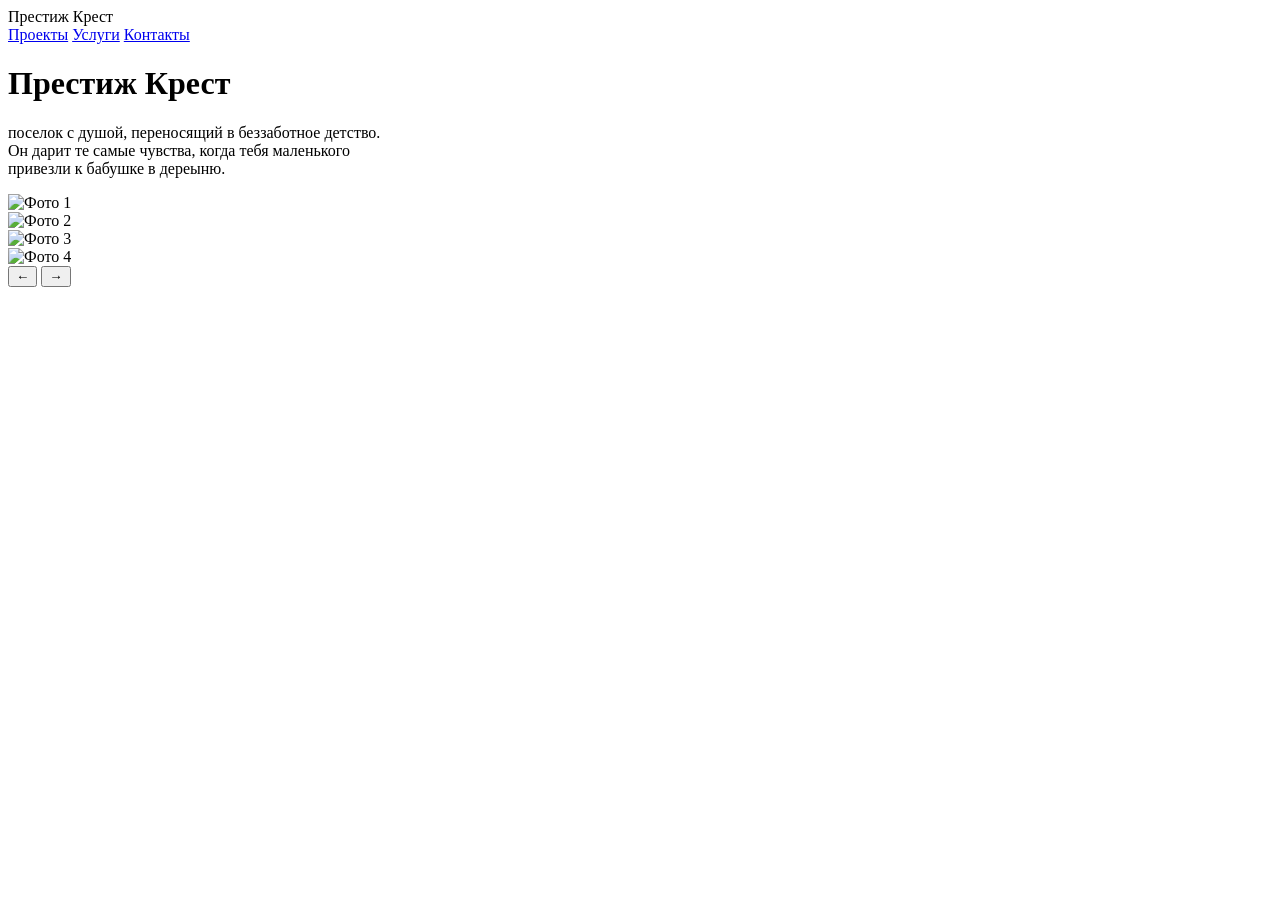
==== index.html @ 71853115 "Add files via upload" ====
<!DOCTYPE html>
<html lang="ru">
    <head>
        <meta charset="utf-8">
        <title>ЖВ 2532</title>
        <link rel="stylesheet" href="style.css">
    </head>

    <body>
<header>
   <div class="logo">
    <span class="Text-name">Престиж Крест</span>
   </div>

    <nav>
     <a href="#">Проекты</a>
     <a href="#">Услуги</a>
     <a href="#">Контакты</a>
    </nav>

    <div></div>

</header>

<main>
    <h1>Престиж Крест</h1>
    <p class="main-desc">поселок с душой, переносящий в беззаботное детство.
        <br>
        Он дарит те самые чувства, когда тебя маленького 
        <br>
        привезли к бабушке в дереыню.</p>
</main>

<section class="gallery-container">
    <div class="gallery-scroll" id="gallery">
        <!-- фото 16 на 9 -->
        <div class="gallery-item"><img src="фото/дом1.png" alt="Фото 1"></div>
        <div class="gallery-item"><img src="фото/дом2.png" alt="Фото 2"></div>
        <div class="gallery-item"><img src="фото/дом3.png" alt="Фото 3"></div>
        <div class="gallery-item"><img src="фото/дом4.png" alt="Фото 4"></div>
    </div>

    <div class="gallery-controls">
        <button class="nav-btn" id="prevBtn">&#8592;</button>
        <button class="nav-btn" id="nextBtn">&#8594;</button>
    </div>
</section>

<script>
    const gallery = document.getElementById('gallery');
    const prevBtn = document.getElementById('prevBtn');
    const nextBtn = document.getElementById('nextBtn');
    const scrollAmount = 450; 

    nextBtn.addEventListener('click', () => {
        gallery.scrollBy({ left: scrollAmount, behavior: 'smooth' });
    });

    prevBtn.addEventListener('click', () => {
        gallery.scrollBy({ left: -scrollAmount, behavior: 'smooth' });
    });
</script>

    </body>
</html>
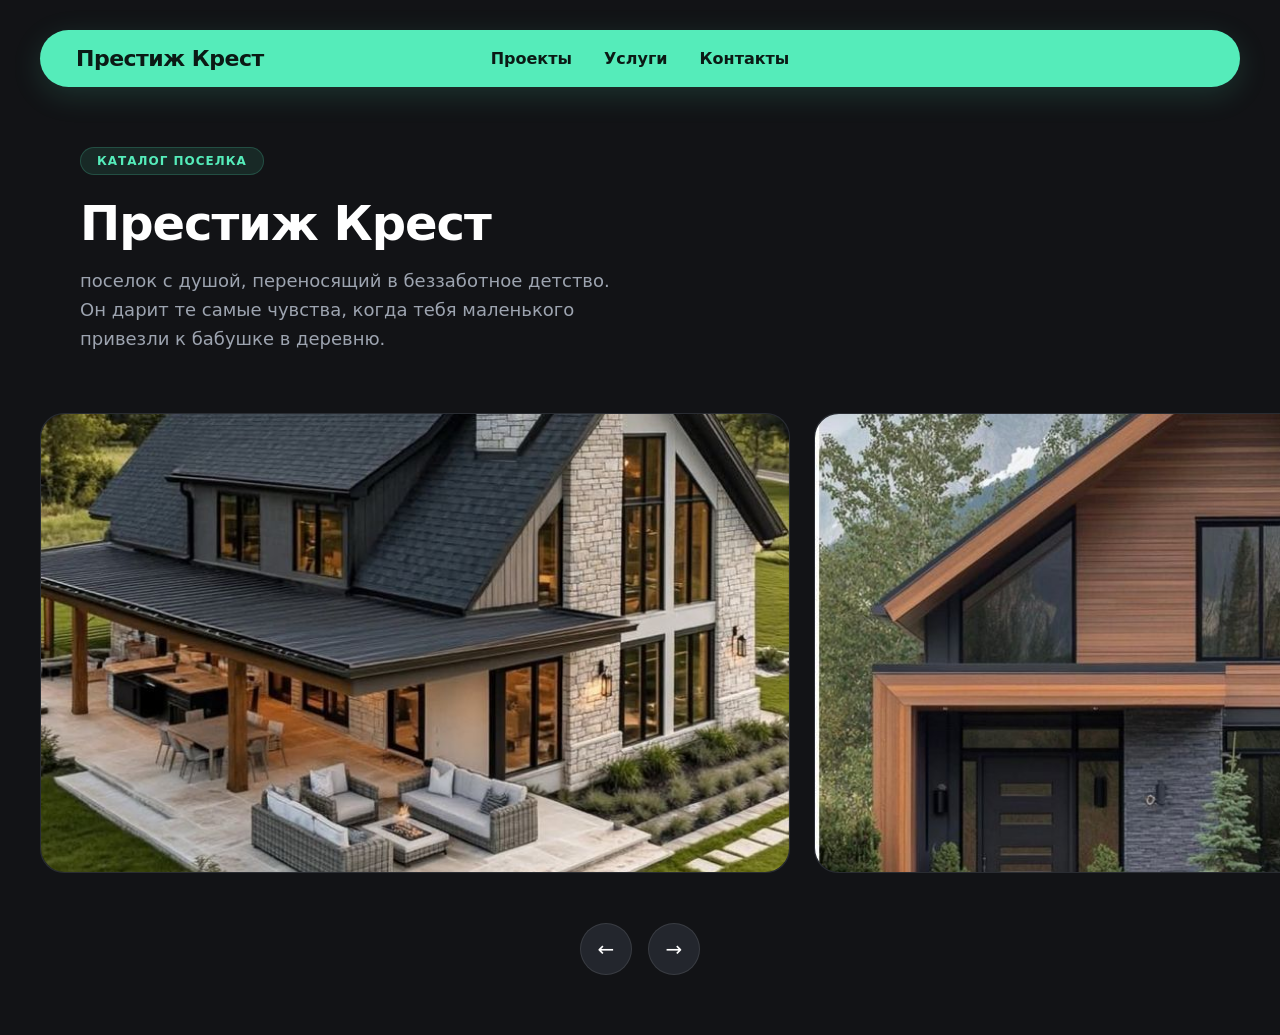
==== commit c7ded9b6: "Add files via upload" ====
--- a/index.html
+++ b/index.html
@@ -1,65 +1,65 @@
 <!DOCTYPE html>
 <html lang="ru">
-    <head>
-        <meta charset="utf-8">
-        <title>ЖВ 2532</title>
-        <link rel="stylesheet" href="style.css">
-    </head>
+<head>
+    <meta charset="utf-8">
+    <meta name="viewport" content="width=device-width, initial-scale=1.0">
+    <title>ЖВ 2532</title>
+    <link rel="stylesheet" href="style_index.css">
+</head>
+<body>
 
-    <body>
-<header>
-   <div class="logo">
-    <span class="Text-name">Престиж Крест</span>
-   </div>
+    <header>
+        <div class="logo">
+            <span class="Text-name">Престиж Крест</span>
+        </div>
 
-    <nav>
-     <a href="#">Проекты</a>
-     <a href="#">Услуги</a>
-     <a href="#">Контакты</a>
-    </nav>
+        <nav>
+            <a href="project.html">Проекты</a>
+            <a href="#">Услуги</a>
+            <a href="#">Контакты</a>
+        </nav>
 
-    <div></div>
+        <div class="header-spacer"></div>
+    </header>
 
-</header>
+    <main>
+        <div class="badge">КАТАЛОГ ПОСЕЛКА</div>
+        <h1>Престиж Крест</h1>
+        <p class="main-desc">
+            поселок с душой, переносящий в беззаботное детство.<br>
+            Он дарит те самые чувства, когда тебя маленького<br>
+            привезли к бабушке в деревню.
+        </p>
+    </main>
 
-<main>
-    <h1>Престиж Крест</h1>
-    <p class="main-desc">поселок с душой, переносящий в беззаботное детство.
-        <br>
-        Он дарит те самые чувства, когда тебя маленького 
-        <br>
-        привезли к бабушке в дереыню.</p>
-</main>
+    <section class="gallery-container">
+        <div class="gallery-scroll" id="gallery">
+            <div class="gallery-item"><img src="фото/дом1.png" alt="Фото 1"></div>
+            <div class="gallery-item"><img src="фото/дом2.png" alt="Фото 2"></div>
+            <div class="gallery-item"><img src="фото/дом3.png" alt="Фото 3"></div>
+            <div class="gallery-item"><img src="фото/дом4.png" alt="Фото 4"></div>
+        </div>
 
-<section class="gallery-container">
-    <div class="gallery-scroll" id="gallery">
-        <!-- фото 16 на 9 -->
-        <div class="gallery-item"><img src="фото/дом1.png" alt="Фото 1"></div>
-        <div class="gallery-item"><img src="фото/дом2.png" alt="Фото 2"></div>
-        <div class="gallery-item"><img src="фото/дом3.png" alt="Фото 3"></div>
-        <div class="gallery-item"><img src="фото/дом4.png" alt="Фото 4"></div>
-    </div>
+        <div class="gallery-controls">
+            <button class="nav-btn" id="prevBtn">&#8592;</button>
+            <button class="nav-btn" id="nextBtn">&#8594;</button>
+        </div>
+    </section>
 
-    <div class="gallery-controls">
-        <button class="nav-btn" id="prevBtn">&#8592;</button>
-        <button class="nav-btn" id="nextBtn">&#8594;</button>
-    </div>
-</section>
+    <script>
+        const gallery = document.getElementById('gallery');
+        const prevBtn = document.getElementById('prevBtn');
+        const nextBtn = document.getElementById('nextBtn');
+        const scrollAmount = 450; 
 
-<script>
-    const gallery = document.getElementById('gallery');
-    const prevBtn = document.getElementById('prevBtn');
-    const nextBtn = document.getElementById('nextBtn');
-    const scrollAmount = 450; 
+        nextBtn.addEventListener('click', () => {
+            gallery.scrollBy({ left: scrollAmount, behavior: 'smooth' });
+        });
 
-    nextBtn.addEventListener('click', () => {
-        gallery.scrollBy({ left: scrollAmount, behavior: 'smooth' });
-    });
+        prevBtn.addEventListener('click', () => {
+            gallery.scrollBy({ left: -scrollAmount, behavior: 'smooth' });
+        });
+    </script>
 
-    prevBtn.addEventListener('click', () => {
-        gallery.scrollBy({ left: -scrollAmount, behavior: 'smooth' });
-    });
-</script>
-
-    </body>
-</html>
+</body>
+</html>
--- a/style_index.css
+++ b/style_index.css
@@ -0,0 +1,168 @@
+* {
+    margin: 0;
+    padding: 0;
+    box-sizing: border-box;
+    font-family: 'Inter', system-ui, -apple-system, sans-serif;
+}
+
+body {
+    background-color: #121316;
+    color: #ffffff;
+    min-height: 100vh;
+    padding: 20px 0;
+}
+
+html {
+    scroll-behavior: smooth;
+}
+
+/* Шапка-капсула в стиле Estate Vue */
+header {
+    display: grid;
+    grid-template-columns: 1fr auto 1fr; 
+    align-items: center;
+    padding: 16px 36px;
+    background-color: #55ecba;
+    border-radius: 100px;
+    max-width: 1200px;
+    margin: 10px auto 40px auto;
+    box-shadow: 0 8px 30px rgba(85, 236, 186, 0.15);
+}
+
+.Text-name {
+    color: #0b1a15;
+    font-weight: 800;
+    font-size: 22px;
+    letter-spacing: -0.5px;
+}
+
+nav {
+    display: flex;
+    gap: 32px;
+}
+
+nav a {
+    text-decoration: none;
+    color: #0b1a15;
+    font-size: 16px;
+    font-weight: 600;
+    transition: opacity 0.2s ease;
+}
+
+nav a:hover {
+    opacity: 0.7;
+}
+
+/* Главный блок с заголовком */
+main {
+    max-width: 1200px;
+    margin: 60px auto 40px auto;
+    padding: 0 40px;
+}
+
+.badge {
+    display: inline-block;
+    padding: 6px 16px;
+    background-color: rgba(85, 236, 186, 0.1);
+    border: 1px solid rgba(85, 236, 186, 0.2);
+    color: #55ecba;
+    border-radius: 20px;
+    font-size: 12px;
+    font-weight: 700;
+    letter-spacing: 1px;
+    margin-bottom: 20px;
+}
+
+h1 {
+    font-size: 48px;
+    font-weight: 800;
+    color: #ffffff;
+    margin-bottom: 16px;
+    letter-spacing: -1px;
+}
+
+.main-desc {
+    font-size: 18px;
+    color: #9da4b0;
+    line-height: 1.6;
+}
+
+/* Слайдер и галерея */
+.gallery-container {
+    max-width: 1400px;
+    margin: 40px auto;
+}
+
+.gallery-scroll {
+    display: flex;
+    gap: 24px;
+    overflow-x: auto; 
+    padding: 20px 40px; 
+    scroll-snap-type: x mandatory; 
+    -ms-overflow-style: none;  
+    scrollbar-width: none;  
+}
+
+.gallery-scroll::-webkit-scrollbar {
+    display: none; 
+}
+
+.gallery-item {
+    flex: 0 0 70%; 
+    max-width: 750px;
+    height: 460px;
+    border-radius: 24px;
+    scroll-snap-align: center; 
+    background-color: #1e2127;
+    border: 1px solid rgba(255, 255, 255, 0.05);
+    transition: transform 0.4s cubic-bezier(0.25, 1, 0.5, 1), box-shadow 0.4s ease;
+    will-change: transform;
+}
+
+.gallery-item img {
+    width: 100%;
+    height: 100%;
+    object-fit: cover; 
+    display: block;
+    border-radius: 24px;
+}
+
+.gallery-item:hover {
+    transform: translateY(-6px) scale(1.02); 
+    z-index: 5;
+    box-shadow: 0 20px 40px rgba(0, 0, 0, 0.5);
+}
+
+/* Кнопки навигации слайдера */
+.gallery-controls {
+    display: flex;
+    justify-content: center;
+    gap: 16px;
+    margin-top: 30px;
+}
+
+.nav-btn {
+    width: 52px;
+    height: 52px;
+    border-radius: 50%;
+    background-color: #23262d;
+    border: 1px solid rgba(255, 255, 255, 0.1);
+    color: #ffffff;
+    font-size: 20px;
+    cursor: pointer;
+    display: flex;
+    align-items: center;
+    justify-content: center;
+    transition: all 0.2s ease;
+}
+
+.nav-btn:hover {
+    background-color: #55ecba;
+    color: #0b1a15;
+    border-color: #55ecba;
+    transform: scale(1.08);
+}
+
+.nav-btn:active {
+    transform: scale(0.95);
+}
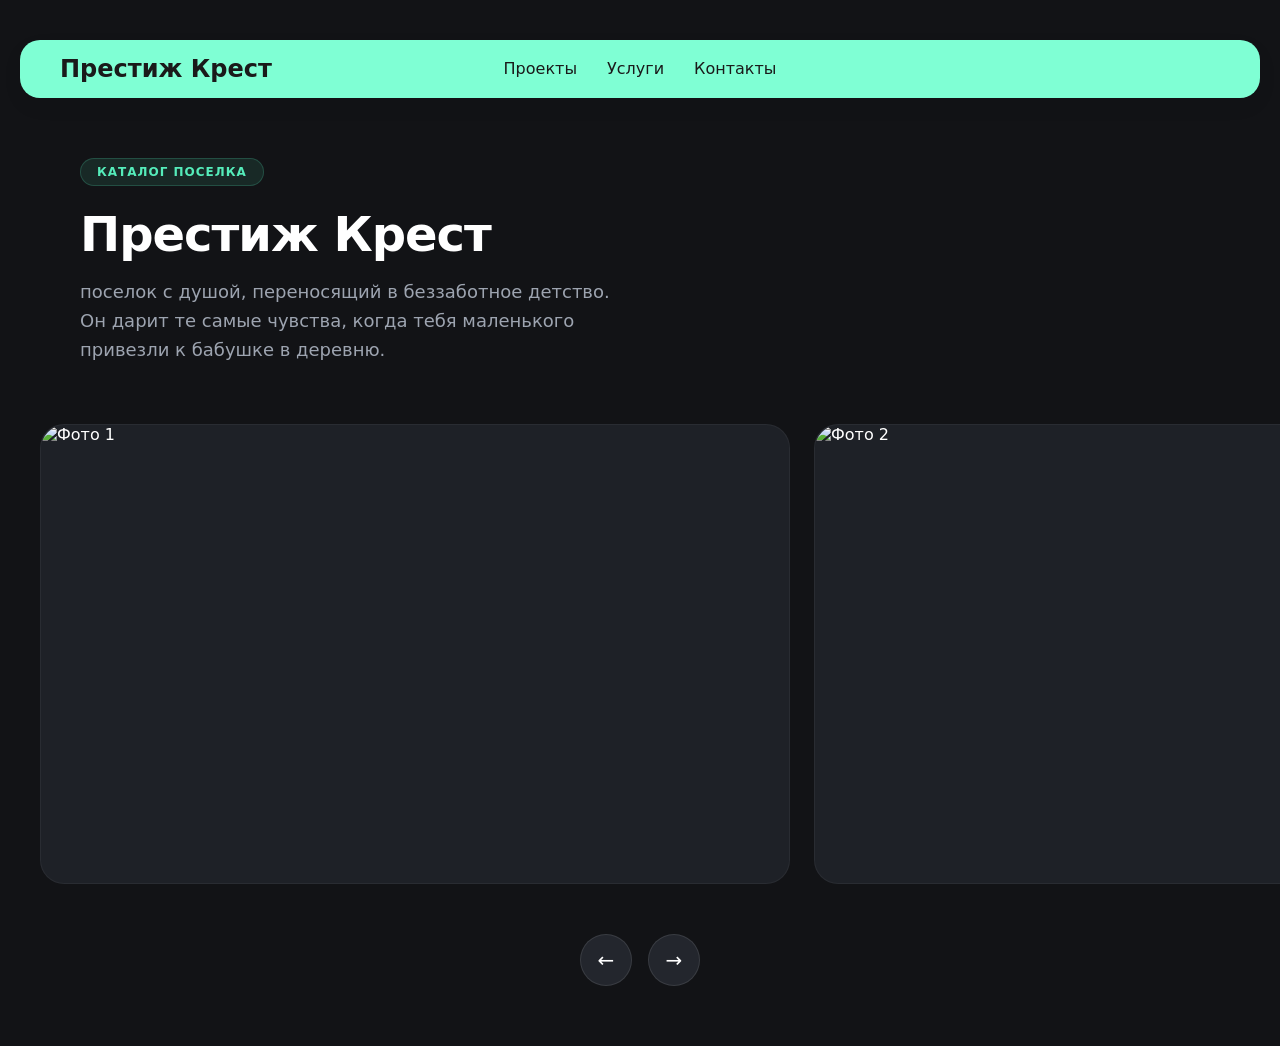
==== commit 25db7441: "Add files via upload" ====
--- a/index.html
+++ b/index.html
@@ -4,19 +4,21 @@
     <meta charset="utf-8">
     <meta name="viewport" content="width=device-width, initial-scale=1.0">
     <title>ЖВ 2532</title>
-    <link rel="stylesheet" href="style_index.css">
+    <link rel="stylesheet" href="style/style_index.css">
 </head>
 <body>
 
     <header>
         <div class="logo">
-            <span class="Text-name">Престиж Крест</span>
+            <a href="index.html" class="logo-link">
+                <span class="Text-name">Престиж Крест</span>
+            </a>
         </div>
 
         <nav>
-            <a href="project.html">Проекты</a>
-            <a href="#">Услуги</a>
-            <a href="#">Контакты</a>
+            <a href="vkladki/project.html">Проекты</a>
+            <a href="vkladki/services.html">Услуги</a>
+            <a href="vkladki/contacts.html">Контакты</a>
         </nav>
 
         <div class="header-spacer"></div>
@@ -34,10 +36,10 @@
 
     <section class="gallery-container">
         <div class="gallery-scroll" id="gallery">
-            <div class="gallery-item"><img src="фото/дом1.png" alt="Фото 1"></div>
-            <div class="gallery-item"><img src="фото/дом2.png" alt="Фото 2"></div>
-            <div class="gallery-item"><img src="фото/дом3.png" alt="Фото 3"></div>
-            <div class="gallery-item"><img src="фото/дом4.png" alt="Фото 4"></div>
+            <div class="gallery-item"><img src="photo/дом1.png" alt="Фото 1"></div>
+            <div class="gallery-item"><img src="photo/дом2.png" alt="Фото 2"></div>
+            <div class="gallery-item"><img src="photo/дом3.png" alt="Фото 3"></div>
+            <div class="gallery-item"><img src="photo/дом4.png" alt="Фото 4"></div>
         </div>
 
         <div class="gallery-controls">
--- a/style/style_index.css
+++ b/style/style_index.css
@@ -0,0 +1,200 @@
+* {
+    margin: 0;
+    padding: 0;
+    box-sizing: border-box;
+    font-family: 'Inter', system-ui, -apple-system, sans-serif;
+}
+
+body {
+    background-color: #121316;
+    color: #ffffff;
+    min-height: 100vh;
+    padding: 20px 0;
+}
+
+html {
+    scroll-behavior: smooth;
+}
+
+/* Главный блок с заголовком */
+main {
+    max-width: 1200px;
+    margin: 60px auto 40px auto;
+    padding: 0 40px;
+}
+
+.badge {
+    display: inline-block;
+    padding: 6px 16px;
+    background-color: rgba(85, 236, 186, 0.1);
+    border: 1px solid rgba(85, 236, 186, 0.2);
+    color: #55ecba;
+    border-radius: 20px;
+    font-size: 12px;
+    font-weight: 700;
+    letter-spacing: 1px;
+    margin-bottom: 20px;
+}
+
+h1 {
+    font-size: 48px;
+    font-weight: 800;
+    color: #ffffff;
+    margin-bottom: 16px;
+    letter-spacing: -1px;
+}
+
+.main-desc {
+    font-size: 18px;
+    color: #9da4b0;
+    line-height: 1.6;
+}
+
+/* Слайдер и галерея */
+.gallery-container {
+    max-width: 1400px;
+    margin: 40px auto;
+}
+
+.gallery-scroll {
+    display: flex;
+    gap: 24px;
+    overflow-x: auto; 
+    padding: 20px 40px; 
+    scroll-snap-type: x mandatory; 
+    -ms-overflow-style: none;  
+    scrollbar-width: none;  
+}
+
+.gallery-scroll::-webkit-scrollbar {
+    display: none; 
+}
+
+.gallery-item {
+    flex: 0 0 70%; 
+    max-width: 750px;
+    height: 460px;
+    border-radius: 24px;
+    scroll-snap-align: center; 
+    background-color: #1e2127;
+    border: 1px solid rgba(255, 255, 255, 0.05);
+    transition: transform 0.4s cubic-bezier(0.25, 1, 0.5, 1), box-shadow 0.4s ease;
+    will-change: transform;
+}
+
+.gallery-item img {
+    width: 100%;
+    height: 100%;
+    object-fit: cover; 
+    display: block;
+    border-radius: 24px;
+}
+
+.gallery-item:hover {
+    transform: translateY(-6px) scale(1.02); 
+    z-index: 5;
+    box-shadow: 0 20px 40px rgba(0, 0, 0, 0.5);
+}
+
+/* Кнопки навигации слайдера */
+.gallery-controls {
+    display: flex;
+    justify-content: center;
+    gap: 16px;
+    margin-top: 30px;
+}
+
+.nav-btn {
+    width: 52px;
+    height: 52px;
+    border-radius: 50%;
+    background-color: #23262d;
+    border: 1px solid rgba(255, 255, 255, 0.1);
+    color: #ffffff;
+    font-size: 20px;
+    cursor: pointer;
+    display: flex;
+    align-items: center;
+    justify-content: center;
+    transition: all 0.2s ease;
+}
+
+.nav-btn:hover {
+    background-color: #55ecba;
+    color: #0b1a15;
+    border-color: #55ecba;
+    transform: scale(1.08);
+}
+
+.nav-btn:active {
+    transform: scale(0.95);
+}
+/* ===== Единая бирюзовая шапка (по образцу вкладки "Проекты") ===== */
+header {
+    display: grid;
+    grid-template-columns: 1fr auto 1fr;
+    align-items: center;
+    max-width: 1240px;
+    width: calc(100% - 40px);
+    padding: 15px 40px;
+    margin: 20px auto 40px auto;
+    background-color: aquamarine;
+    border-radius: 20px;
+    box-shadow: 0 8px 20px rgba(0, 0, 0, 0.06);
+}
+
+.logo-link,
+.logo-link:hover,
+.logo-link:focus,
+.logo-link:active {
+    text-decoration: none;
+}
+
+.Text-name {
+    color: #1a1a1a;
+    font-weight: bold;
+    font-size: 24px;
+}
+
+header nav {
+    display: flex;
+    gap: 30px;
+    justify-self: center;
+}
+
+header nav a {
+    text-decoration: none;
+    color: #1a1a1a;
+    font-size: 16px;
+    font-weight: 500;
+    transition: opacity 0.2s;
+    padding-bottom: 2px;
+}
+
+header nav a:hover,
+header nav a.active {
+    font-weight: bold;
+    border-bottom: 2px solid #1a1a1a;
+}
+
+.header-spacer {
+    justify-self: end;
+}
+
+@media (max-width: 640px) {
+    header {
+        grid-template-columns: 1fr;
+        width: calc(100% - 24px);
+        gap: 15px;
+        text-align: center;
+        padding: 18px 24px;
+        border-radius: 24px;
+    }
+    header nav {
+        justify-content: center;
+        flex-wrap: wrap;
+    }
+    .header-spacer {
+        display: none;
+    }
+}
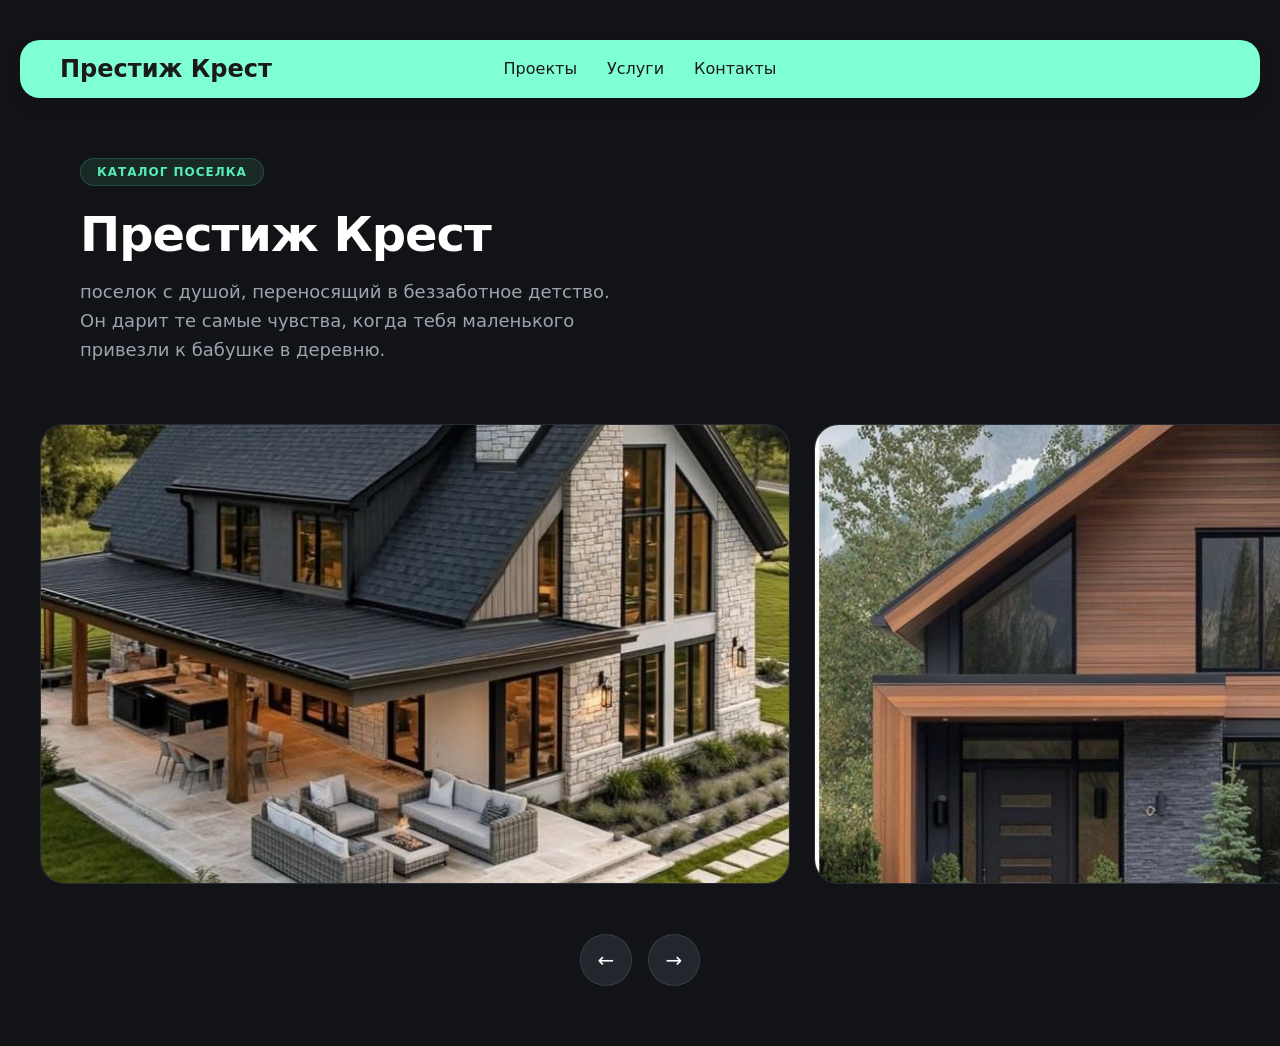
==== commit 3228fa60: "Add files via upload" ====
--- a/index.html
+++ b/index.html
@@ -36,10 +36,10 @@
 
     <section class="gallery-container">
         <div class="gallery-scroll" id="gallery">
-            <div class="gallery-item"><img src="photo/дом1.png" alt="Фото 1"></div>
-            <div class="gallery-item"><img src="photo/дом2.png" alt="Фото 2"></div>
-            <div class="gallery-item"><img src="photo/дом3.png" alt="Фото 3"></div>
-            <div class="gallery-item"><img src="photo/дом4.png" alt="Фото 4"></div>
+            <div class="gallery-item"><img src="photo/дома/дом1.png" alt="Фото 1"></div>
+            <div class="gallery-item"><img src="photo/дома/дом2.png" alt="Фото 2"></div>
+            <div class="gallery-item"><img src="photo/дома/дом3.png" alt="Фото 3"></div>
+            <div class="gallery-item"><img src="photo/дома/дом4.png" alt="Фото 4"></div>
         </div>
 
         <div class="gallery-controls">
